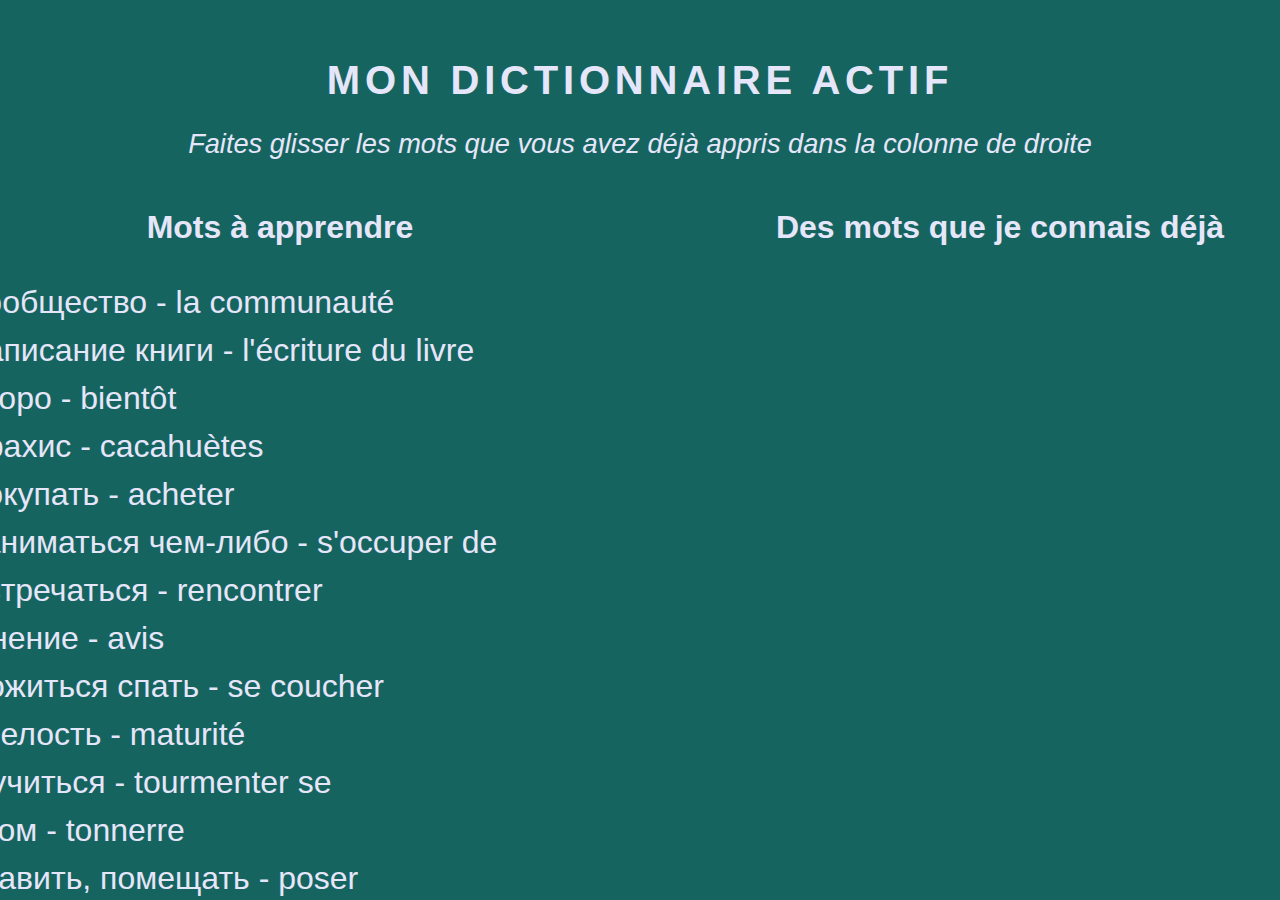
==== word_list.html @ 68f243da "Commit 2march" ====
<!DOCTYPE html>
<html lang="en">

<head>
  <meta charset="UTF-8">
  <meta name="viewport" content="width=device-width, initial-scale=1.0">
  <link rel="stylesheet" href="style.css">
  <title>Frances Words</title>
</head>

<body>
  <div class="dictionary-page">
    <h3 class="h3">Mon dictionnaire actif</h3>
    <span class="drag-message">Faites glisser les mots que vous avez déjà appris dans la colonne de droite</span>

    <div class="dictionary">
      <div class="container words new-words">
        <h4>Mots à apprendre</h4>
        <div id="new-word1" ondrop="drop(event)" ondragover="allowDrop(event)">
          <p draggable="true" ondragstart="drag(event)" id="drag1" width="88" height="31">
            сообщество - la communauté</p>
        </div>
        <div id="new-word2" ondrop="drop(event)" ondragover="allowDrop(event)">
          <p draggable="true" ondragstart="drag(event)" id="drag2" width="88" height="31">
            написание книги - l'écriture du livre</p>
        </div>
        <div id="new-word3" ondrop="drop(event)" ondragover="allowDrop(event)">
          <p draggable="true" ondragstart="drag(event)" id="drag3" width="88" height="31">
            скоро - bientôt</p>
        </div>
        <div id="new-word4" ondrop="drop(event)" ondragover="allowDrop(event)">
          <p draggable="true" ondragstart="drag(event)" id="drag4" width="88" height="31">
            арахис - cacahuètes</p>
        </div>
        <div id="new-word5" ondrop="drop(event)" ondragover="allowDrop(event)">
          <p draggable="true" ondragstart="drag(event)" id="drag5" width="88" height="31">
            покупать - acheter</p>
        </div>
        <div id="new-word6" ondrop="drop(event)" ondragover="allowDrop(event)">
          <p draggable="true" ondragstart="drag(event)" id="drag6" width="88" height="31">
            заниматься чем-либо - s'occuper de</p>
        </div>
        <div id="new-word7" ondrop="drop(event)" ondragover="allowDrop(event)">
          <p draggable="true" ondragstart="drag(event)" id="drag7" width="88" height="31">
            встречаться - rencontrer</p>
        </div>
        <div id="new-word8" ondrop="drop(event)" ondragover="allowDrop(event)">
          <p draggable="true" ondragstart="drag(event)" id="drag8" width="88" height="31">
            мнение - avis</p>
        </div>
        <div id="new-word9" ondrop="drop(event)" ondragover="allowDrop(event)">
          <p draggable="true" ondragstart="drag(event)" id="drag9" width="88" height="31">
            ложиться спать - se coucher</p>
        </div>
        <div id="new-word10" ondrop="drop(event)" ondragover="allowDrop(event)">
          <p draggable="true" ondragstart="drag(event)" id="drag10" width="88" height="31">
            зрелость - maturité</p>
        </div>
        <div id="new-word11" ondrop="drop(event)" ondragover="allowDrop(event)">
          <p draggable="true" ondragstart="drag(event)" id="drag11" width="88" height="31">
            мучиться - tourmenter se</p>
        </div>
        <div id="new-word12" ondrop="drop(event)" ondragover="allowDrop(event)">
          <p draggable="true" ondragstart="drag(event)" id="drag12" width="88" height="31">
            гром - tonnerre</p>
        </div>
        <div id="new-word13" ondrop="drop(event)" ondragover="allowDrop(event)">
          <p draggable="true" ondragstart="drag(event)" id="drag13" width="88" height="31">
            ставить, помещать - poser</p>
        </div>
        <div id="new-word14" ondrop="drop(event)" ondragover="allowDrop(event)">
          <p draggable="true" ondragstart="drag(event)" id="drag14" width="88" height="31">
            большой, крупный - gross</p>
        </div>

      </div>

      <div class="container words active-words" id="active-word" ondrop="drop(event)" ondragover="allowDrop(event)">
        <h4>Des mots que je connais déjà</h4>

      </div>
    </div>


  </div>

  <script src="script.js"></script>
</body>

</html>
---- style.css ----
*,
*::after,
*::before {
  margin: 0;
  padding: 0;
  /*box-sizing: inherit;*/
}

body {
  box-sizing: border-box;
  font-size: 62.5%;
}

.exercise-page {
  font-family: "Lato", sans-serif;
  font-weight: 300;
  line-height: 1.8;
  position: relative;
  width: 100%;
  height: 60rem;
  margin: 0 auto;
  display: flex;
  flex-direction: row;
  justify-content: center;
  color: #e6e6fa;
  background-color: #20b2aa;
  
}

.russes,
.frances {
  width: 50%;
  min-width: 57rem;
  height: 130%;
  position: relative;
  top: 0;
}

.russes {
  background-size: cover;
  background-repeat: no-repeat;
  background-image: linear-gradient(
    to top,
    rgba(102, 205, 170, 0.6),
    rgba(32, 178, 170, 0.6)
  ),url(../img/Russe3.jpg);
  
}

.frances {
  background-size: cover;
  background-repeat: no-repeat;
  background-image: linear-gradient(
    to top,
    rgba(102, 205, 170, 0.6),
    rgba(32, 178, 170, 0.6)
  ),
    url(../img/France4.jpg);
    
}


.h3 {
  position: absolute;
  font-size: 2.5rem;
  margin: 0 auto;
  top: 5rem;
  left: 50%;
  transform: translate(-50%, -50%);
  font-weight: 700;
  letter-spacing: 0.3rem;
  line-height: 4rem;
  text-transform: uppercase;
  text-align: center;
}

.btn-dict {
  cursor: pointer;
  height: 10%;
  width: 30rem;
  border-radius: 0.7rem;
  font-size: 2rem;
  padding: 1rem;
  border-radius: 1rem;
  bottom: 0%;
  left: 50%;
  transform: translate(-50%, -50%);
position: fixed;
  z-index: 20;
  color: #20b2aa;
  background-color: #e6e6fa;
  box-shadow: 12px 12px 16px 0 rgba(0, 0, 0, 0.25),
    -8px -8px 12px 0 rgba(255, 255, 255, 0.3);
}

.btn-dict:hover {
  border: .2rem solid #20b2aa;
  background-color: rgba(230, 230, 250, 0.8);
  box-shadow: 0 0 35px 13px rgba(0, 0, 0, 0.5);
  color: #20b2aa;
  font-weight: 700;
}

.btn {
  cursor: pointer;
  height: 20%;
  width: 30rem;
  border-radius: 0.7rem;
  font-size: 2rem;
  padding: 1rem;
  border-radius: 1rem;
  top: 35%;
  left: 12%;
  position: absolute;
  background-color: inherit;
  color: #fff;
  animation: moveInLeft 1s ease-out 0.2s;
  animation-fill-mode: backwards;
  backface-visibility: hidden;
  box-shadow: 12px 12px 16px 0 rgba(0, 0, 0, 0.25),
    -8px -8px 12px 0 rgba(255, 255, 255, 0.3);
}

.btn:hover {
  transform: scale(1.05);
  background-color: rgba(230, 230, 250, 0.8);
  box-shadow: 0 0 35px 13px rgba(0, 0, 0, 0.5);
  color: #20b2aa;
}

.back-side {
  display: none;
  color: black;
}

label {
  height: 50%;
  width: 30rem;
  font-size: 2rem;
  font-weight: 400;
  line-height: 2rem;
  padding-bottom: 3rem;
  color: #fff;
  top: 25%;
  right: 15%;
  position: absolute;
  text-align: center;
  animation: moveInRight 1s ease-out 0.2s;
  animation-fill-mode: backwards;
  backface-visibility: hidden;
  -webkit-moz-display: flex;
  display: flex;
  flex-direction: column;
  margin: 0 auto;
}

.btn-check {
  cursor: pointer;
  font-size: 1.7rem;
  letter-spacing: .2rem;
  position: absolute;
  bottom: 20%;
  left: 50%;
  transform: translate(-50%, -50%);
  background-color: inherit;
  width: 15rem;
  height: 5rem;
  border-radius: 5%;
  box-shadow: 12px 12px 16px 0 rgba(0, 0, 0, 0.25),
    -8px -8px 12px 0 rgba(255, 255, 255, 0.3);
  color: black;
  align-content: center;
  display: none;
}

.btn-check:active {
  box-shadow: inset 18px 18px 35px #1b9791, inset -18px -18px 35px #25cdc4;
}


#frances2 {
  position: absolute;
  flex-direction: column;
  max-width: 30rem;
  height: 27%;
  border-radius: 1rem;
  font-size: 2rem;
  color: black;
  line-height: 2rem;
  text-align: center;
  padding: 1rem;
  background-color: rgba(216, 191, 216, 0.1);
  margin-top: 6rem;
  box-shadow: inset 18px 18px 35px #1b9791, inset -18px -18px 35px #25cdc4;
}

#frances2:hover {
  transform: scale(1.1);
  background-color: rgba(230, 230, 250, 0.8);
  box-shadow: 0 0 35px 13px rgba(0, 0, 0, 0.5);
}

.message {
  display: inline-block;
  align-self: center;
  justify-content: center;
  position: absolute;
  font-size: 2rem;
  font-style: italic;
  font-weight: 400;

}


@keyframes moveInLeft {
  0% {
    opacity: 0;
    transform: translateX(-10rem);
  }
  80% {
    transform: translateX(1rem);
  }
  100% {
    opacity: 1;
    transform: translateX(0);
  }
}

@keyframes moveInRight {
  0% {
    opacity: 0;
    transform: translateX(10rem);
  }
  80% {
    transform: translateX(-1rem);
  }
  100% {
    opacity: 1;
    transform: translateX(0);
  }
}

.dictionary-page {
  font-family: "Lato", sans-serif;
  position: relative;
  width: 100%;
  height: 100vh;
  margin: 0 auto;
  display: flex;
  flex-direction: row;
  justify-content: center;
  color: #e6e6fa;
  background-color: #166460;
  background-position: contain;
  overflow: hidden;
}
 


.dictionary {
  font-family: "Lato", sans-serif;
  font-size: 2.5rem;
  font-weight: 300;
  line-height: 1.5;
  position: relative;
  width: 90rem;
  height: 100vh;
  top: 10rem;
  margin: 0 20rem;
  display: flex;
  flex-direction: row;
  justify-content: center;
  color: #e6e6fa;
  

}

.dictionary h4 {
  color: inherit;
  text-align: center;
  margin:  2rem;
  line-height: 1.2;
}

.container.words {
  width: 80rem;
  height: inherit;
  display: flex;
  flex-direction: column;
  margin: 0 2rem;
  padding: 1rem;
  /*border: 1px solid black;*/
  font-size: 2rem;
}

.words.active-words {
  width: 80rem;
  display: flex;
  height: inherit;
  flex-direction: column;
  border: none;
  margin: 0 2rem;
  padding: 1rem;
}

.drag-message {
  position: absolute;
  top: 7rem;
  margin: 1rem auto;
  color: inherit;
  font-size: 1.7rem;
  font-style: italic;
  justify-content: center;

}
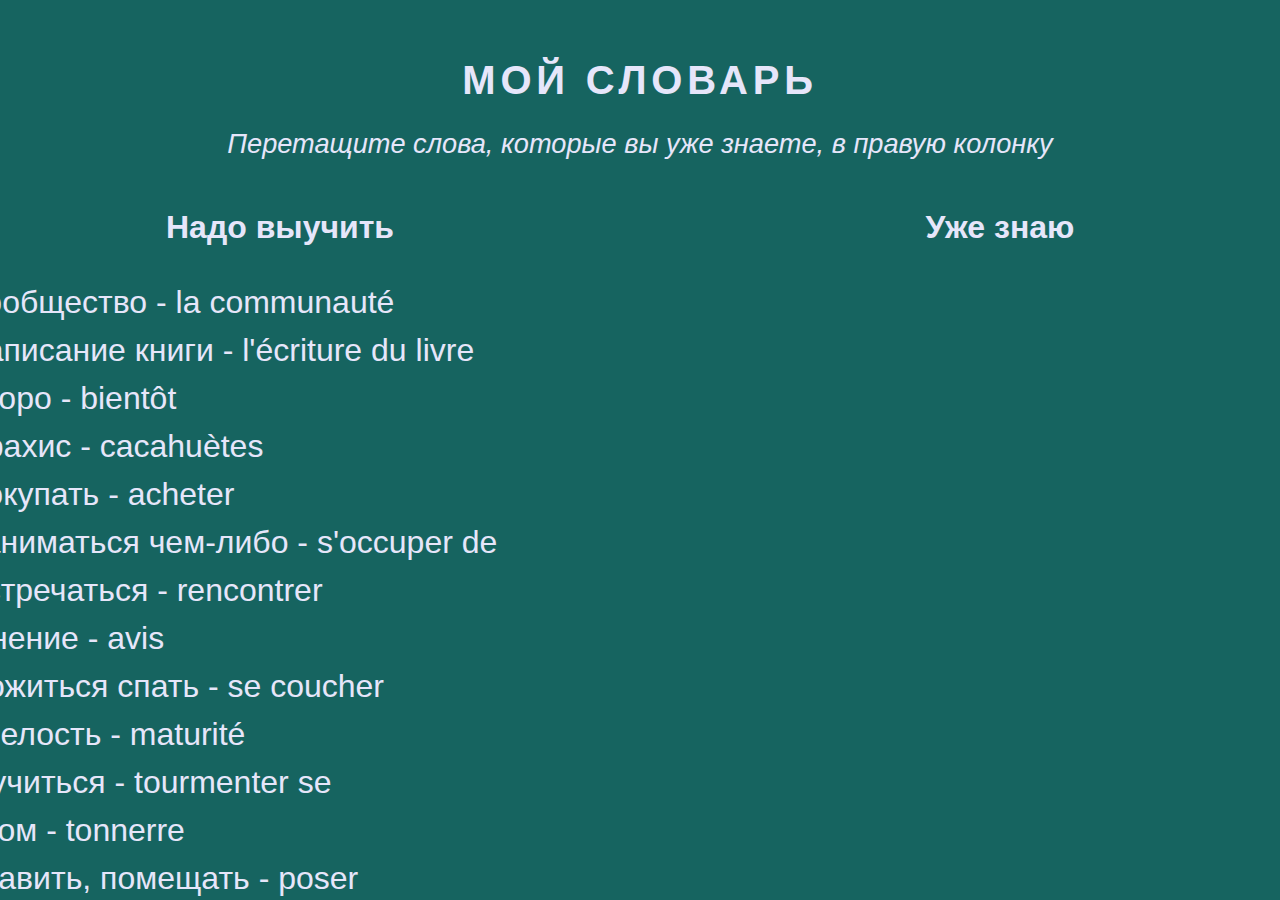
==== commit 7a5d00f9: "hebrew-first-commit" ====
--- a/word_list.html
+++ b/word_list.html
@@ -5,17 +5,19 @@
   <meta charset="UTF-8">
   <meta name="viewport" content="width=device-width, initial-scale=1.0">
   <link rel="stylesheet" href="style.css">
-  <title>Frances Words</title>
+  <title>Hebrew Words</title>
 </head>
 
 <body>
   <div class="dictionary-page">
-    <h3 class="h3">Mon dictionnaire actif</h3>
-    <span class="drag-message">Faites glisser les mots que vous avez déjà appris dans la colonne de droite</span>
+    <h3 class="h3">Мой словарь</h3>
+
+    
+    <span class="drag-message">Перетащите слова, которые вы уже знаете, в правую колонку</span>
 
     <div class="dictionary">
       <div class="container words new-words">
-        <h4>Mots à apprendre</h4>
+        <h4>Надо выучить</h4>
         <div id="new-word1" ondrop="drop(event)" ondragover="allowDrop(event)">
           <p draggable="true" ondragstart="drag(event)" id="drag1" width="88" height="31">
             сообщество - la communauté</p>
@@ -76,7 +78,7 @@
       </div>
 
       <div class="container words active-words" id="active-word" ondrop="drop(event)" ondragover="allowDrop(event)">
-        <h4>Des mots que je connais déjà</h4>
+        <h4>Уже знаю</h4>
 
       </div>
     </div>
--- a/style.css
+++ b/style.css
@@ -9,6 +9,7 @@
 body {
   box-sizing: border-box;
   font-size: 62.5%;
+  height: 100vh;
 }
 
 .exercise-page {
@@ -17,21 +18,21 @@
   line-height: 1.8;
   position: relative;
   width: 100%;
-  height: 60rem;
+  height: 50rem;
   margin: 0 auto;
   display: flex;
   flex-direction: row;
   justify-content: center;
   color: #e6e6fa;
-  background-color: #20b2aa;
+  background-color: rgba(32, 178, 170, .7);
   
 }
 
 .russes,
 .frances {
   width: 50%;
-  min-width: 57rem;
-  height: 130%;
+ max-width: 57rem;
+  height: initial;
   position: relative;
   top: 0;
 }
@@ -43,7 +44,7 @@
     to top,
     rgba(102, 205, 170, 0.6),
     rgba(32, 178, 170, 0.6)
-  ),url(../img/Russe3.jpg);
+  ),url(../img/tel_aviv.jpg);
   
 }
 
@@ -55,7 +56,7 @@
     rgba(102, 205, 170, 0.6),
     rgba(32, 178, 170, 0.6)
   ),
-    url(../img/France4.jpg);
+    url(../img/jerusalem.jpg);
     
 }
 
@@ -75,15 +76,17 @@
 }
 
 .btn-dict {
+  position: absolute;
   cursor: pointer;
-  height: 10%;
-  width: 30rem;
+  height: 20%;
+  width: 15rem;
   border-radius: 0.7rem;
-  font-size: 2rem;
+  border: none;
+  font-size: 1.5rem;
   padding: 1rem;
   border-radius: 1rem;
   bottom: 0%;
-  left: 50%;
+ left: 50%;
   transform: translate(-50%, -50%);
 position: fixed;
   z-index: 20;
@@ -91,10 +94,17 @@
   background-color: #e6e6fa;
   box-shadow: 12px 12px 16px 0 rgba(0, 0, 0, 0.25),
     -8px -8px 12px 0 rgba(255, 255, 255, 0.3);
+
+}
+
+.btn-dict a {
+  text-decoration: none;
+  color: #20b2aa;
+
 }
 
 .btn-dict:hover {
-  border: .2rem solid #20b2aa;
+ 
   background-color: rgba(230, 230, 250, 0.8);
   box-shadow: 0 0 35px 13px rgba(0, 0, 0, 0.5);
   color: #20b2aa;
@@ -104,13 +114,14 @@
 .btn {
   cursor: pointer;
   height: 20%;
-  width: 30rem;
+  width: 20rem;
+  border: none;
   border-radius: 0.7rem;
-  font-size: 2rem;
+  font-size: 1.7rem;
   padding: 1rem;
   border-radius: 1rem;
-  top: 35%;
-  left: 12%;
+  top: 250px;
+  left: 15%;
   position: absolute;
   background-color: inherit;
   color: #fff;
@@ -135,14 +146,15 @@
 
 label {
   height: 50%;
-  width: 30rem;
-  font-size: 2rem;
+  width: 10rem;
+  font-size: 1.7rem;
   font-weight: 400;
   line-height: 2rem;
   padding-bottom: 3rem;
   color: #fff;
-  top: 25%;
-  right: 15%;
+  top: 150px;
+  right: 27%;
+  border: none;
   position: absolute;
   text-align: center;
   animation: moveInRight 1s ease-out 0.2s;
@@ -157,7 +169,7 @@
 .btn-check {
   cursor: pointer;
   font-size: 1.7rem;
-  letter-spacing: .2rem;
+ 
   position: absolute;
   bottom: 20%;
   left: 50%;
@@ -165,7 +177,8 @@
   background-color: inherit;
   width: 15rem;
   height: 5rem;
-  border-radius: 5%;
+  border: none;
+  border-radius: 6px;
   box-shadow: 12px 12px 16px 0 rgba(0, 0, 0, 0.25),
     -8px -8px 12px 0 rgba(255, 255, 255, 0.3);
   color: black;
@@ -181,23 +194,26 @@
 #frances2 {
   position: absolute;
   flex-direction: column;
-  max-width: 30rem;
+  max-width: 20rem;
   height: 27%;
   border-radius: 1rem;
-  font-size: 2rem;
+  font-size: 1.5rem;
   color: black;
   line-height: 2rem;
   text-align: center;
   padding: 1rem;
+  border: none;
   background-color: rgba(216, 191, 216, 0.1);
   margin-top: 6rem;
   box-shadow: inset 18px 18px 35px #1b9791, inset -18px -18px 35px #25cdc4;
 }
+
 
 #frances2:hover {
   transform: scale(1.1);
   background-color: rgba(230, 230, 250, 0.8);
   box-shadow: 0 0 35px 13px rgba(0, 0, 0, 0.5);
+  border: none;
 }
 
 .message {
@@ -205,9 +221,12 @@
   align-self: center;
   justify-content: center;
   position: absolute;
-  font-size: 2rem;
+  font-size: 1.5rem;
   font-style: italic;
   font-weight: 400;
+  left: 0;
+  width: 20rem;
+
 
 }
 
@@ -313,3 +332,105 @@
   justify-content: center;
 
 }
+
+/* Media */
+
+@media (max-width: 700px){
+  .exercise-page {
+    height: 100vh;
+  
+flex-direction: column;
+justify-content: space-between;
+align-items: center;
+
+  }
+
+  .h3 {
+    margin-top: 2rem;
+    font-size: 2rem;
+  }
+
+  .btn {
+    height: 10%;
+    width: 70%;
+    font-size: 1.3rem;
+  }
+
+  label {
+    top: 25rem;
+   height: 15%;
+ 
+   width: 50%;
+   left: 10%;
+   right: 10%;
+  }
+
+  #frances2 {
+    font-size: 70%;
+   width: 80%;
+   left: 5%;
+   right: 15%;
+ 
+  }
+  #frances2::placeholder {
+    font-size: 80%;
+  }
+  .btn-dict {
+    height: 10%;
+    font-size: 1.2rem;
+  }
+
+  .message {
+    max-width: 15rem;
+    width: 100%;
+    font-size: 1.2rem;
+  }
+
+  .btn-check {
+    font-size: 1.2rem;
+  }
+}
+  @media (min-width: 701px) and (max-width: 1024px) {
+.exercise-page {
+  height: 100%;
+}
+.btn {
+  height: 15%;
+  width: 30%;
+  font-size: 1.3rem;
+}
+
+label {
+ top: 160px;
+ height: 40%;
+right: 15%;
+ width: 30%;
+ height: 35%;
+
+}
+
+#frances2 {
+  font-size: 80%;
+ width: 80%;
+
+}
+
+.message {
+  max-width: 15rem;
+  width: 100%;
+  font-size: 1.2rem;
+}
+
+.btn-check {
+  font-size: 1.3rem;
+  bottom: 40%;
+}
+.btn-dict {
+  height: 10%;
+  bottom: 10%;
+  font-size: 1.2rem;
+  padding: .5rem;
+}
+
+
+  }
